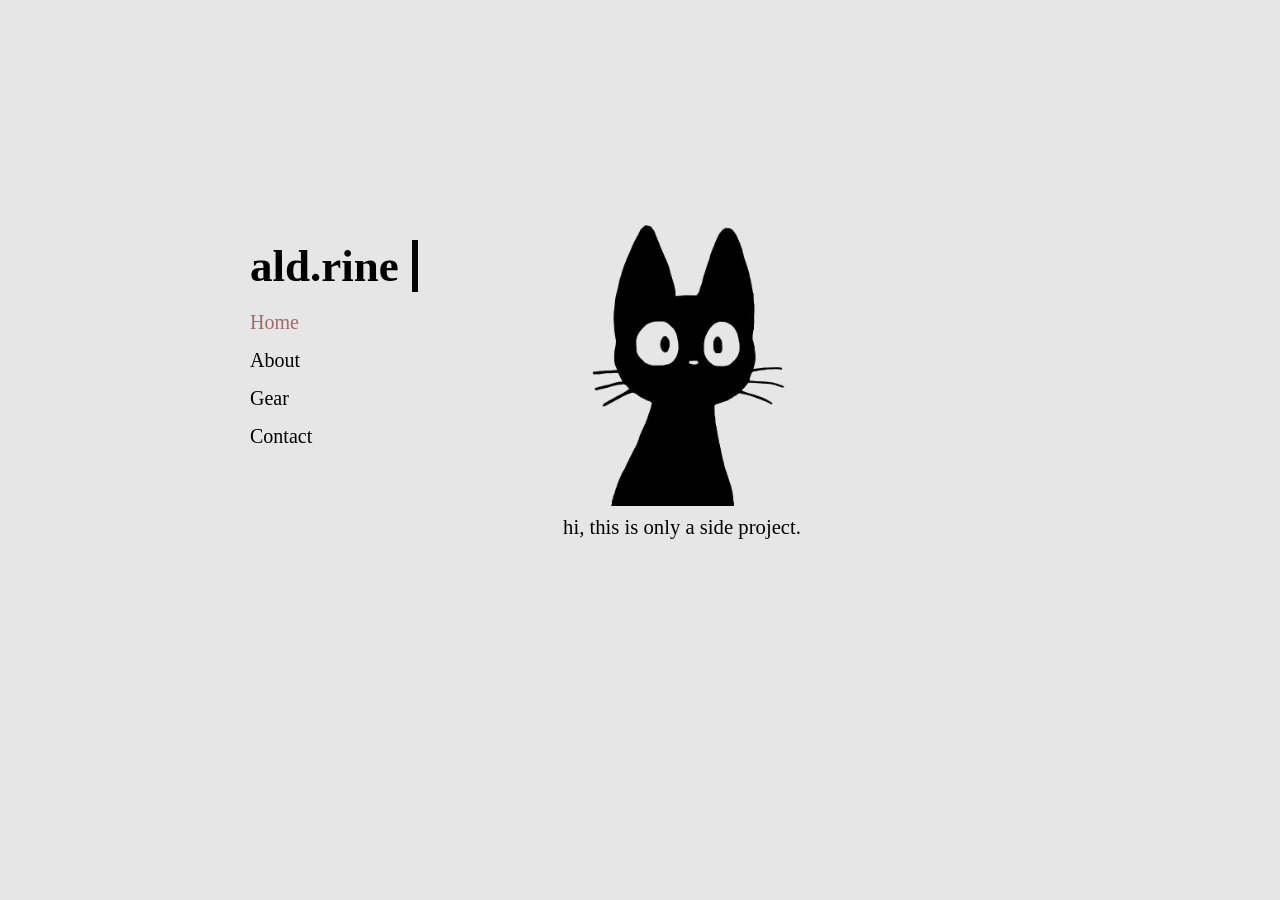
==== index.html @ 0be0e4c1 "Add files via upload" ====
<!DOCTYPE html>
<html lang="en">
<head>
    <meta charset="UTF-8">
    <meta name="viewport" content="width=device-width, initial-scale=1.0">
    <link rel="stylesheet" href="style.css">
    <title>Document</title>
</head>
<body>

<div class="whole-page">   
 <div class="container">
    <nav class="sidebar">
      <a href="index.html"><h3>ald.rine</h3></a>
        <ul class="navlinks">
            <li><a href="index.html" class="active">Home</a></li>
            <li><a href="About.html">About</a></li>
            <li><a href="Gear.html">Gear</a></li>
            <li><a href="Contact.html">Contact</a></li>
        </ul>
    </nav>
 </div>

<main class="content">
    <img src="neko.png">
    <p>hi, this is only a side project.</p>
</main>
</div> 

</body>
</html>
---- style.css ----
* {
  margin: 0;
  padding: 0;
  box-sizing: border-box;
}

body {
  background-color: #e6e6e6;
  font-family: "Bodoni Moda", serif;
}

.whole-page {
  align-items: flex-start;
  display: flex;
  gap: 50px;           
  max-width: 900px;    
  margin: 0 auto;      
  padding: 40px;
}

.whole-page .container {
  display: flex;
  margin-left: 0px;
  align-items: center;
  min-height: 50vh;
  max-width: 1200px;
  margin: 0;
  padding: 0px;
}

.sidebar {
  text-align: left;
  width: 250px;
  height: 10vh;
  padding: 20px;
}

.sidebar a {
  color: black;
  text-decoration: none;
}

.sidebar h3 {
  font-size: 5vh;
  margin-top: 0;
  margin-bottom: 0;
  font-weight: bold;
  display: inline-block;   
  overflow: hidden; 
  white-space: nowrap;       
  border-right: .15em solid; 
  
  width: 0;                 
  animation: 
    typing 2s steps(8, end) forwards, 
    blink-caret .75s step-end infinite;
}

@keyframes typing {
  from { width: 0 }
  to { width: 7.48ch } 
}

@keyframes blink-caret {
  from, to { border-color: transparent }
  50% { border-color: black; }
}

.sidebar h3:hover {
  color: #9f6b6b;
  transition: 0.3s;
}

.navlinks {
  font-size: 20px;
  list-style: none;
  padding: 0;
}

.navlinks li {
  margin: 15px 0;
}

.navlinks a:hover {
  text-decoration: none;
  color: #9f6b6b;
  transition: 0.5s;
}

.navlinks a.active {
  color: #9f6b6b;
}

.content {
  margin-top: 18vh;
}

.content p {
  font-size: 2.3vh;
  margin-top: 10px;
  text-align: center;
}

.content img {
  display: block;
  height: 19em;
}

.about p{
  line-height: 1.5;
  margin: auto;
  padding-top: 30px;
  font-size: 3.5vh;
  text-align: justify;
}

.content button {
  background: transparent;
  padding: 0;
  border: none;
  color: inherit;
}

.content button:hover {
  opacity: 0.4;
  color: #9f6b6b;
}

.gear {
  display: none;
}

.gear h3 {
  margin-top: 50px;
  font-size: 4.8vh;
}

.gear li {
  list-style-type: none;
  margin-top: 10px;
  font-size: 20px;
}

.contact {
  padding-top: 4.5vh;
  justify-items: left;
}

.contact h3 {
  font-size: 4.5vh;
}

@media screen and (max-width: 768px) {
  .whole-page {
    flex-direction: column; 
    gap: 20px;
    padding: 20px;
  }

  .sidebar {
    width: 100%;
    height: auto;
    text-align: center; 
    padding: 5px;
  }

  .sidebar h3 {
    text-align: left;
    font-size: 6vh;
    margin-bottom: 15px;
  }

  .navlinks {
    display: flex;
    justify-content: center;
    gap: 20px;
    flex-wrap: wrap;
  }

  .navlinks li {
    margin: 0;
  }

  .content {
    margin-top: 0   ; 
    width: 100%;
  }

  .about p {
    padding-top: 12px !important;
    text-align: left; 
  }

  .content img {
    width: 100%;
    height: 50%;
    height: auto;
  }
}
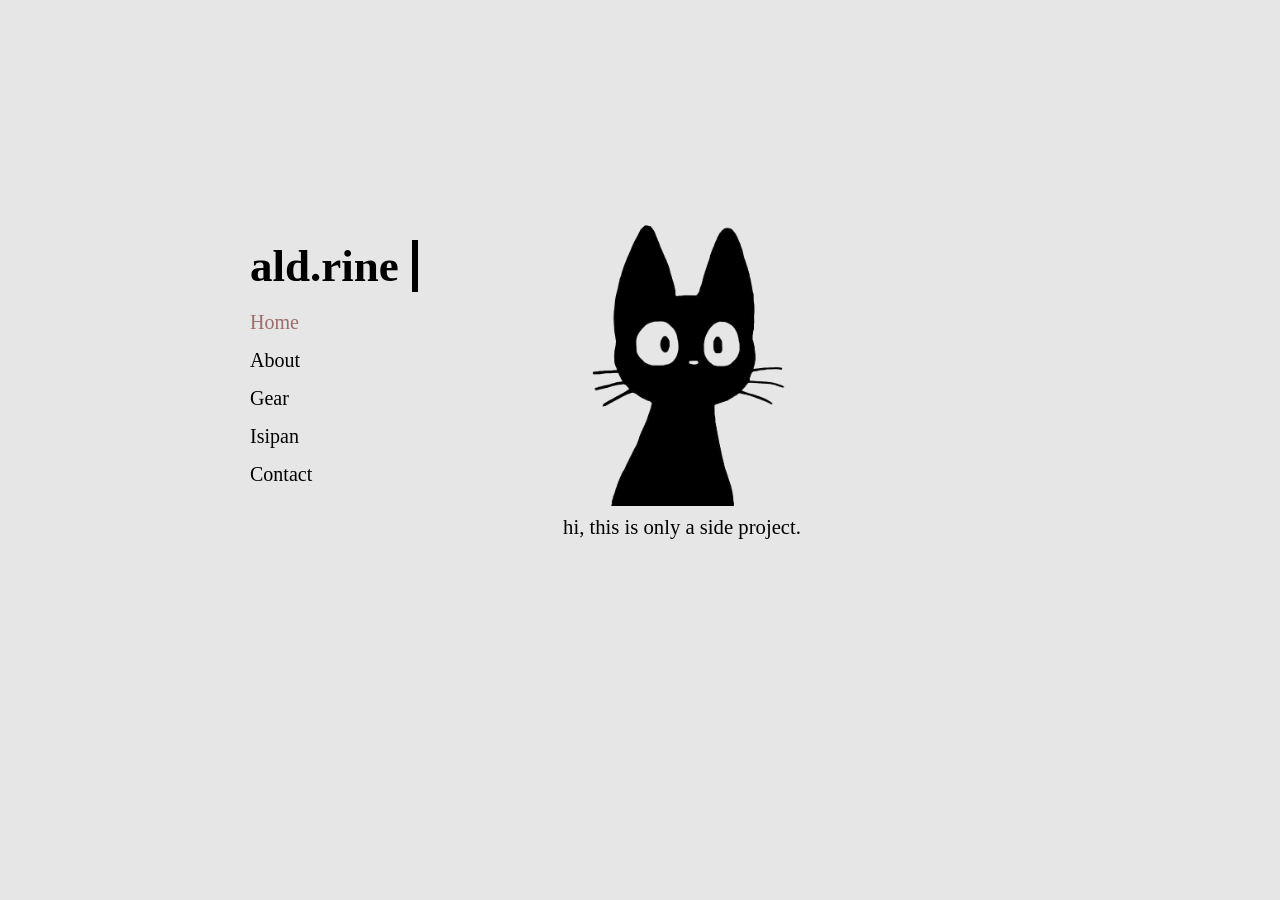
==== commit e2c31f2b: "index.html" ====
--- a/index.html
+++ b/index.html
@@ -16,6 +16,7 @@
             <li><a href="index.html" class="active">Home</a></li>
             <li><a href="About.html">About</a></li>
             <li><a href="Gear.html">Gear</a></li>
+            <li><a href="Thoughts.html">Isipan</a></li>
             <li><a href="Contact.html">Contact</a></li>
         </ul>
     </nav>
@@ -28,4 +29,4 @@
 </div> 
 
 </body>
-</html>+</html>
